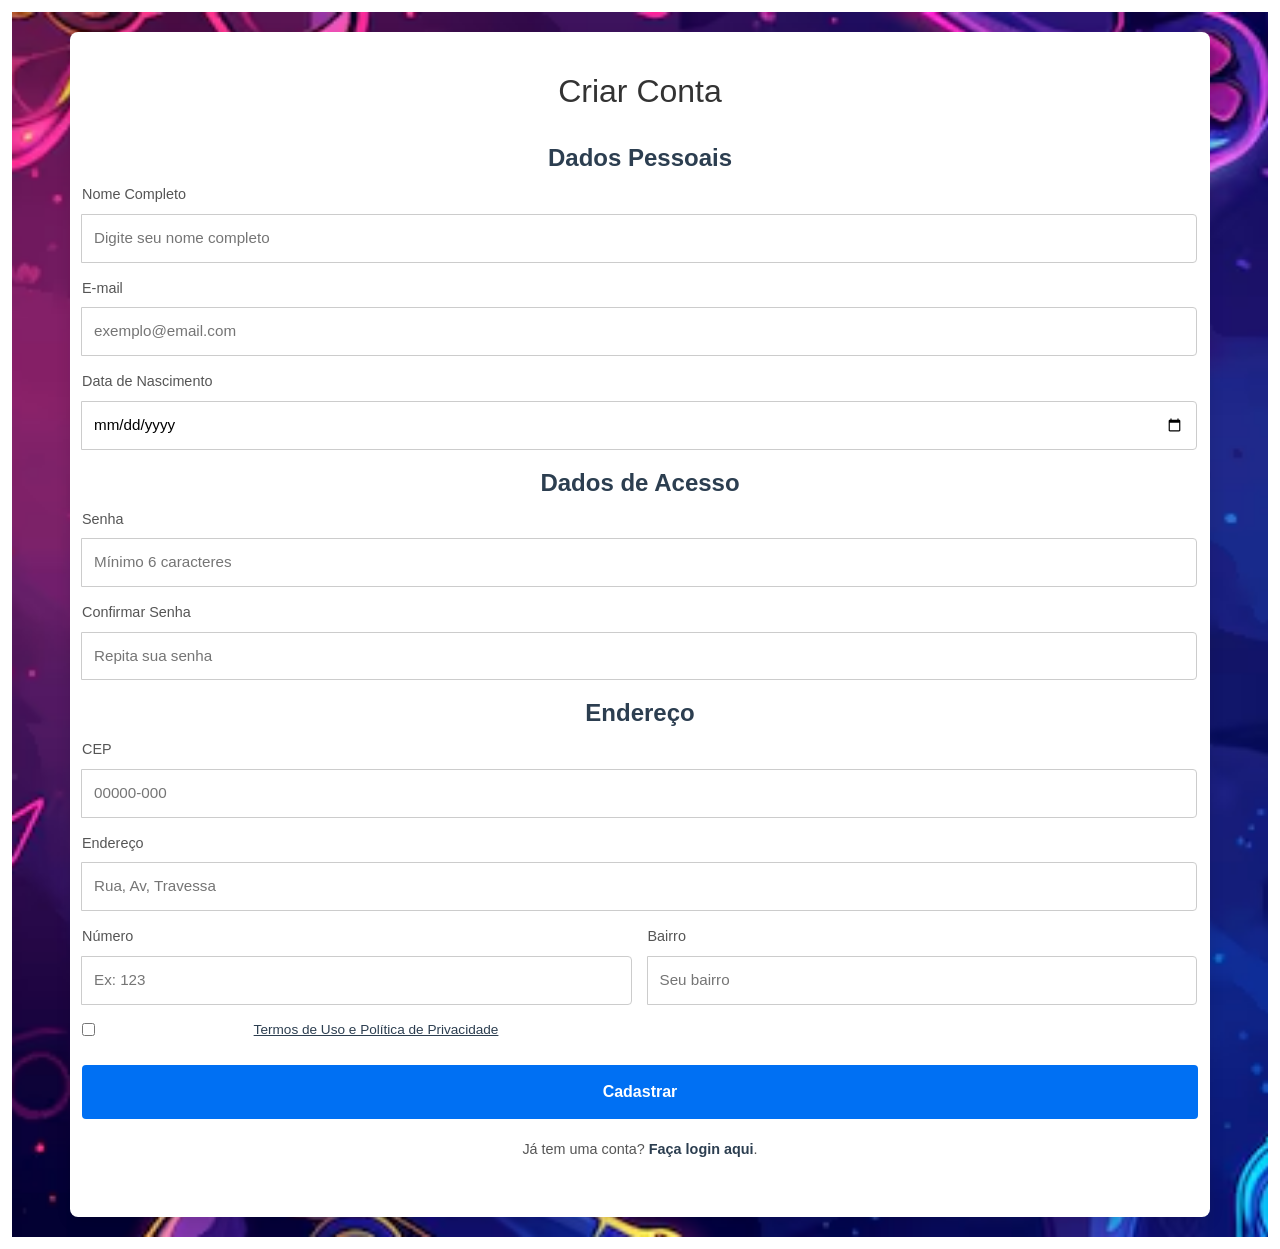
==== cadastro01/cadastro01.html @ 129ccd4c "Add files via upload" ====
<!DOCTYPE html>
<html lang="pt-br">

<head>
    <meta charset="UTF-8">
    <meta name="viewport" content="width=device-width, initial-scale=1.0">
    <title>Cadastro</title>
    <link rel="stylesheet" href="./cadastro01.css">
    <link rel="stylesheet" href="../global.css">

    <link href="https://cdn.jsdelivr.net/npm/bootstrap@5.3.8/dist/css/bootstrap.min.css" rel="stylesheet"
        integrity="sha384-sRIl4kxILFvY47J16cr9ZwB07vP4J8+LH7qKQnuqkuIAvNWLzeN8tE5YBujZqJLB" crossorigin="anonymous">
</head>

<body>



    <body>

        <div class="img-banner">

            <div class="container">
                <form class="form-cadastro" action="#" method="get">


                    <h2>Criar Conta</h2>

                    <!-- Dados Pessoais -->
                    <fieldset>
                        <legend>Dados Pessoais</legend>
                        <div class="input-group">
                            <label for="nome">Nome Completo</label>
                            <input type="text" id="nome" name="nome" placeholder="Digite seu nome completo" required>
                        </div>

                        <div class="input-group">
                            <label for="email">E-mail</label>
                            <input type="email" id="email" name="email" placeholder="exemplo@email.com" required>
                        </div>

                        <div class="input-group">
                            <label for="nascimento">Data de Nascimento</label>
                            <input type="date" id="nascimento" name="nascimento" required>
                        </div>
                    </fieldset>

                    <!-- Dados de Acesso -->
                    <fieldset>
                        <legend>Dados de Acesso</legend>
                        <div class="input-group">
                            <label for="senha">Senha</label>
                            <input type="password" id="senha" name="senha" placeholder="Mínimo 6 caracteres" required>
                        </div>

                        <div class="input-group">
                            <label for="confirmar-senha">Confirmar Senha</label>
                            <input type="password" id="confirmar-senha" name="confirmar-senha"
                                placeholder="Repita sua senha" required>
                        </div>
                    </fieldset>

                    <!-- Endereço -->
                    <fieldset>
                        <legend>Endereço</legend>
                        <div class="input-group">
                            <label for="cep">CEP</label>
                            <input type="text" id="cep" name="cep" placeholder="00000-000" required>
                        </div>

                        <div class="input-group">
                            <label for="endereco">Endereço</label>
                            <input type="text" id="endereco" name="endereco" placeholder="Rua, Av, Travessa" required>
                        </div>

                        <div class="input-row">
                            <div class="input-group">
                                <label for="numero">Número</label>
                                <input type="text" id="numero" name="numero" placeholder="Ex: 123" required>
                            </div>
                            <div class="input-group">
                                <label for="bairro">Bairro</label>
                                <input type="text" id="bairro" name="bairro" placeholder="Seu bairro" required>
                            </div>
                        </div>
                    </fieldset>

                    <!-- Termos e Botão -->
                    <div class="termos">
                        <input type="checkbox" id="termos" name="termos" required>
                        <label for="termos">Eu li e concordo com os <a href="#" target="_blank">Termos de Uso e Política
                                de
                                Privacidade</a>.</label>
                    </div>

                    <a href="../index.html" class="btn-cadastrar"
                        style="text-align: center; display: block; text-decoration: none;">Cadastrar</a>

                    <p class="login-link">Já tem uma conta? <a href="../login01/login01.html">Faça login aqui</a>.</p>
                </form>
            </div>
        </div>
    </body>



</body>
---- cadastro01/cadastro01.css ----
* {
    margin: 0;
    padding: 0;
    box-sizing: border-box;
    font-family: 'Segoe UI', Tahoma, Geneva, Verdana, sans-serif;
}

body {
    background-color: #f4f7f6;
    display: flex;
    justify-content: center;
    align-items: center;
    min-height: 100vh;
    padding: 20px;
}

.container {
    background-color: #ffffff;
    width: 100%;
    max-width: 550px;
    padding: 40px;
    border-radius: 8px;
    box-shadow: 0 4px 15px rgba(0, 0, 0, 0.1);
}

.img-banner {
    width: 100%;
    height: 100%;

    /* PARA TRABALHAR */
    /* Imagem de fundo */
    background-image: url(../imagens/fundo.avif);
    /* Responsividade */
    background-size: cover;
    background-position: center;
    background-repeat: no-repeat;

    /* Centralização do conteúdo */
    display: flex;
    justify-content: center;
    align-items: center;

    color: white;
    text-align: center;
    padding: 20px;
}

.form-cadastro h2 {
    text-align: center;
    color: #333;
    margin-bottom: 30px;
}

fieldset {
    border: none;
    border-bottom: 1px solid #eee;
    margin-bottom: 25px;
    padding-bottom: 15px;
}

legend {
    font-size: 1.1rem;
    font-weight: 600;
    color: #2c3e50;
    margin-bottom: 15px;
}

.input-group {
    margin-bottom: 15px;
}

header {
    display: flex;
    justify-content: center;
    margin-bottom: 8px;
}

.input-group label {
    display: block;
    margin-bottom: 8px;
    color: #555;
    font-size: 0.9rem;
}

.input-group input {
    width: 100%;
    padding: 12px;
    border: 1px solid #ccc;
    border-radius: 4px;
    font-size: 0.95rem;
    transition: border-color 0.3s;
}

.input-group input:focus {
    border-color: #2c3e50;
    outline: none;
}

.input-row {
    display: flex;
    gap: 15px;
}

.input-row .input-group {
    flex: 1;
}

.termos {
    display: flex;
    align-items: center;
    gap: 10px;
    margin-bottom: 25px;
    font-size: 0.85rem;
}

.termos a {
    color: #2c3e50;
    text-decoration: underline;
}

.btn-cadastrar {
    width: 100%;
    background-color: #0070f3;
    color: #fff;
    border: none;
    padding: 15px;
    font-size: 1rem;
    font-weight: 600;
    border-radius: 4px;
    cursor: pointer;
    transition: background-color 0.3s;
}

.btn-cadastrar:hover {
    background-color: #1a252f;
}

.login-link {
    text-align: center;
    margin-top: 20px;
    font-size: 0.9rem;
    color: #555;
}

.login-link a {
    color: #2c3e50;
    font-weight: 600;
    text-decoration: none;
}

/* Responsivo */
@media (max-width: 480px) {
    .container {
        padding: 25px;
    }

    .input-row {
        flex-direction: column;
        gap: 0;
    }
}
---- global.css ----
* {
    margin: 0;
    box-sizing: border-box;
    font-family: Verdana, Geneva, Tahoma, sans-serif
}

body {
    background-color: #FAF9F9;
    gap: 12px;
    padding: 12px;
    border-radius: 5px;
}

#nav-principal {
    border-radius: 5px;
    margin-bottom: 5px;
    border: solid 0.5px rgb(234, 216, 255);
    backdrop-filter: blur(12px);
    -webkit-backdrop-filter: blur(12px);
}

header {
    display: flex;
}

td {
    color: white;
}

h1 {
    font-family: fantasy;
    padding: 5px;
    border-radius: 12px;
    box-shadow: 1px 1px 5px rgb(139, 46, 245);
    font-size: xx-large;
    margin-bottom: 30px;
    color: rgb(19, 1, 1);
    -webkit-text-stroke: 0.5px white;
}


custom-footer {
    position: relative;
    background-color: #ffffff;
    /* Borda ultra fina com degradê azul neon simetrizando o efeito de vidro */
    border-top: 1px solid rgba(13, 110, 253, 0.4); 
    /* Sombra suave azulada para dar profundidade e o brilho do vidro refletido */
    box-shadow: 0 -4px 20px rgba(13, 110, 253, 0.08); 
}

/* Linha divisória interna sutil */
.style-hr {
    opacity: 0.15;
}

/* Comportamento dos links */
.custom-footer .hover-link {
    transition: color 0.2s ease-in-out;
}

.custom-footer .hover-link:hover {
    color: #0d6efd !important; /* Destaca em azul ao passar o mouse */
}

/* Ajuste da imagem decorativa anterior */
#img-nav {
    margin-bottom: 20px;
    max-width: 100%;
    height: auto;
}
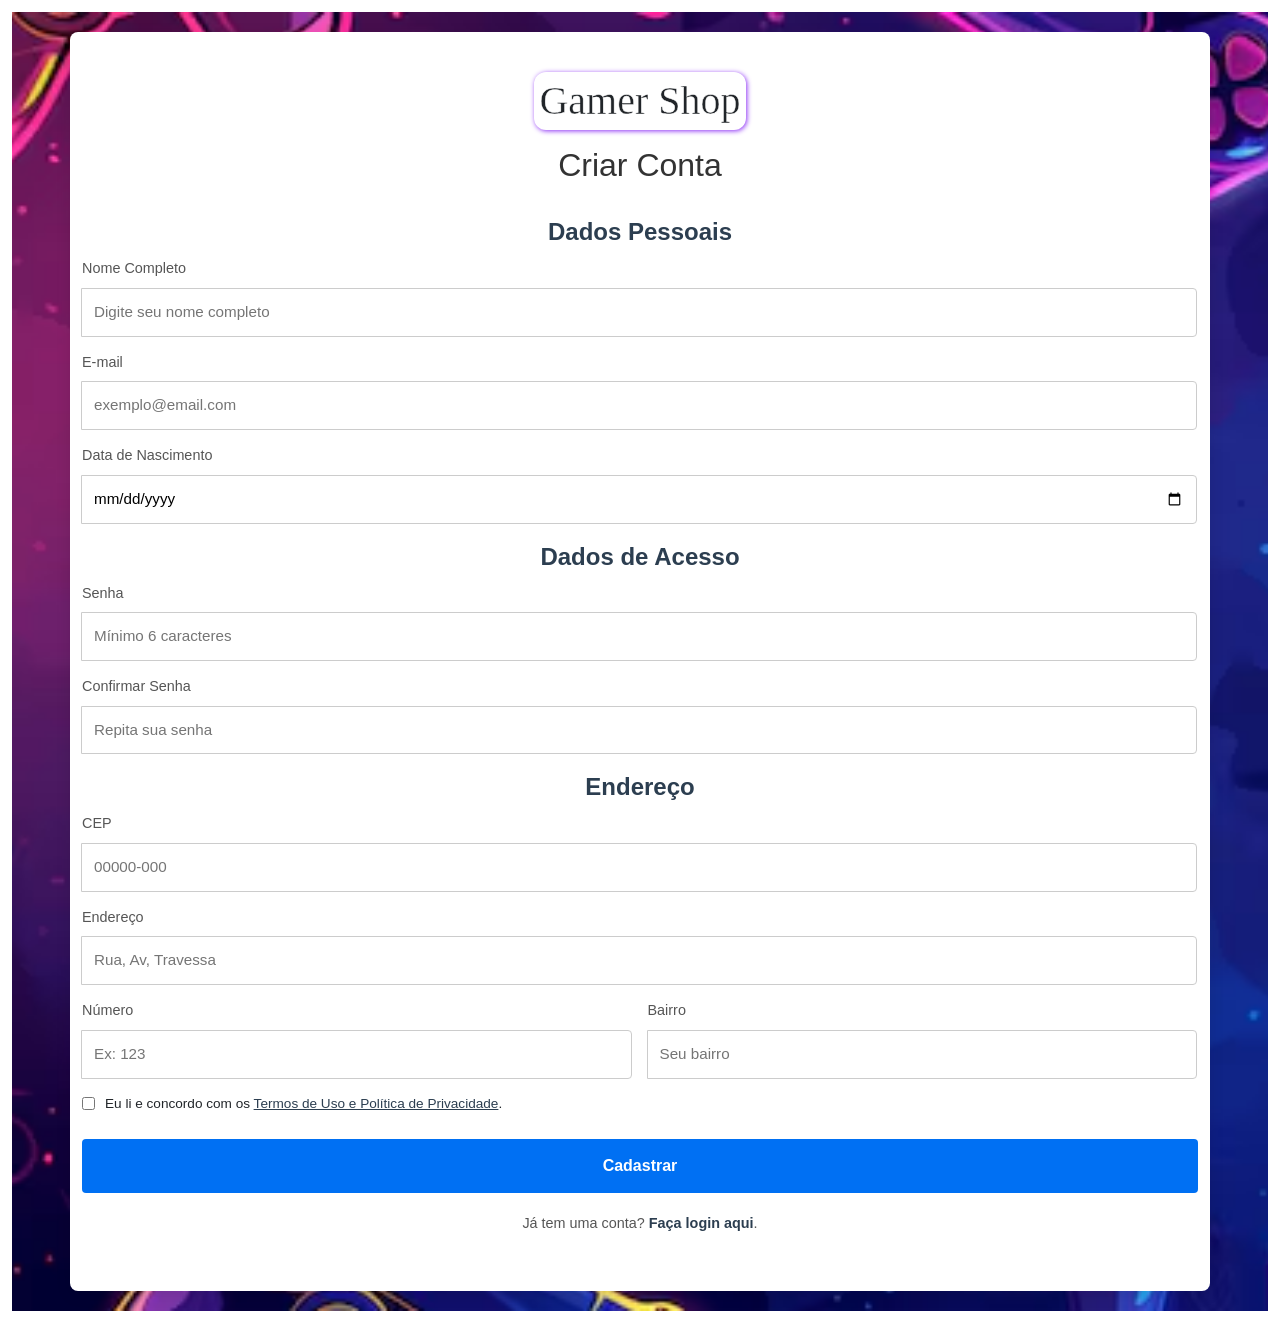
==== commit 383da785: "Add files via upload" ====
--- a/cadastro01/cadastro01.html
+++ b/cadastro01/cadastro01.html
@@ -21,7 +21,15 @@
         <div class="img-banner">
 
             <div class="container">
+
+                <header>
+                        <h1>
+                            Gamer Shop
+                        </h1>
+                    </header>
                 <form class="form-cadastro" action="#" method="get">
+
+                    
 
 
                     <h2>Criar Conta</h2>
--- a/cadastro01/cadastro01.css
+++ b/cadastro01/cadastro01.css
@@ -23,6 +23,22 @@
     box-shadow: 0 4px 15px rgba(0, 0, 0, 0.1);
 }
 
+h1 {
+    font-family: fantasy;
+    padding: 5px;
+    border-radius: 12px;
+    box-shadow: 1px 1px 5px rgb(139, 46, 245);
+    font-size: xx-large;
+    margin-bottom: 30px;
+    color: rgb(19, 1, 1);
+    -webkit-text-stroke: 0.5px white;
+}
+
+header {
+    display: flex;
+    justify-content: center;
+}
+
 .img-banner {
     width: 100%;
     height: 100%;
@@ -40,7 +56,7 @@
     justify-content: center;
     align-items: center;
 
-    color: white;
+
     text-align: center;
     padding: 20px;
 }
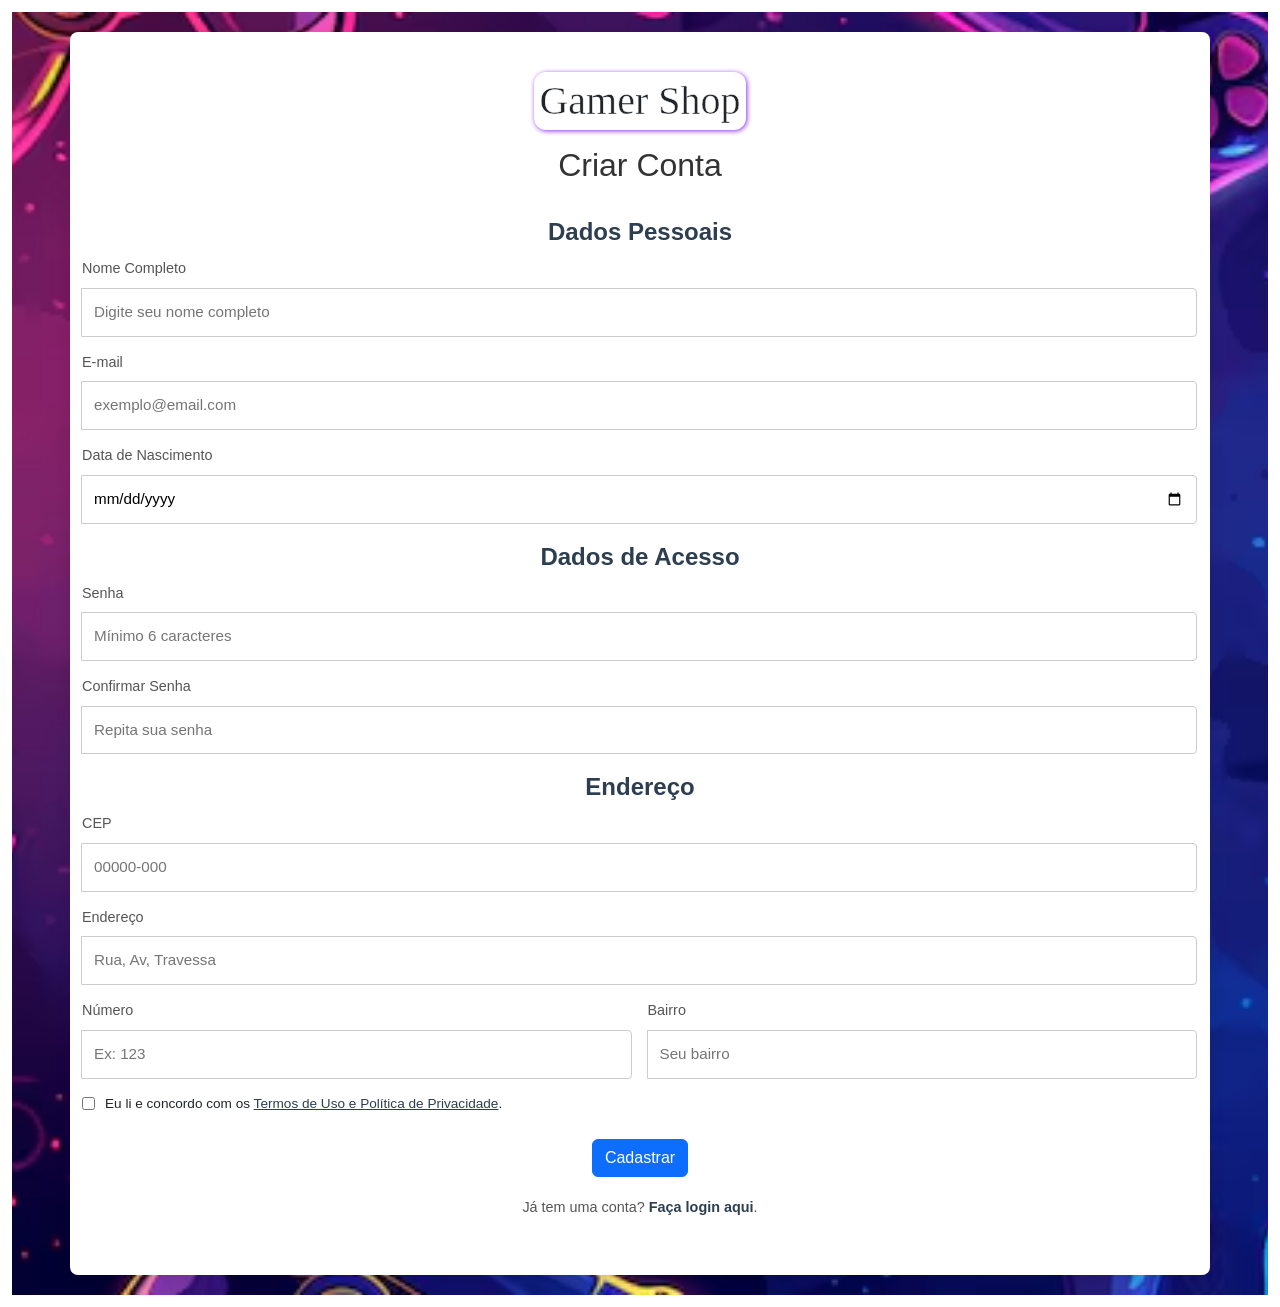
==== commit c2230afc: "Add files via upload" ====
--- a/cadastro01/cadastro01.html
+++ b/cadastro01/cadastro01.html
@@ -12,104 +12,108 @@
         integrity="sha384-sRIl4kxILFvY47J16cr9ZwB07vP4J8+LH7qKQnuqkuIAvNWLzeN8tE5YBujZqJLB" crossorigin="anonymous">
 </head>
 
+
+
+
+
 <body>
 
 
+    <div class="img-banner">
 
-    <body>
+        <div class="container">
 
-        <div class="img-banner">
-
-            <div class="container">
-
-                <header>
-                        <h1>
-                            Gamer Shop
-                        </h1>
-                    </header>
-                <form class="form-cadastro" action="#" method="get">
-
-                    
-
-
-                    <h2>Criar Conta</h2>
-
-                    <!-- Dados Pessoais -->
-                    <fieldset>
-                        <legend>Dados Pessoais</legend>
-                        <div class="input-group">
-                            <label for="nome">Nome Completo</label>
-                            <input type="text" id="nome" name="nome" placeholder="Digite seu nome completo" required>
-                        </div>
-
-                        <div class="input-group">
-                            <label for="email">E-mail</label>
-                            <input type="email" id="email" name="email" placeholder="exemplo@email.com" required>
-                        </div>
-
-                        <div class="input-group">
-                            <label for="nascimento">Data de Nascimento</label>
-                            <input type="date" id="nascimento" name="nascimento" required>
-                        </div>
-                    </fieldset>
-
-                    <!-- Dados de Acesso -->
-                    <fieldset>
-                        <legend>Dados de Acesso</legend>
-                        <div class="input-group">
-                            <label for="senha">Senha</label>
-                            <input type="password" id="senha" name="senha" placeholder="Mínimo 6 caracteres" required>
-                        </div>
-
-                        <div class="input-group">
-                            <label for="confirmar-senha">Confirmar Senha</label>
-                            <input type="password" id="confirmar-senha" name="confirmar-senha"
-                                placeholder="Repita sua senha" required>
-                        </div>
-                    </fieldset>
-
-                    <!-- Endereço -->
-                    <fieldset>
-                        <legend>Endereço</legend>
-                        <div class="input-group">
-                            <label for="cep">CEP</label>
-                            <input type="text" id="cep" name="cep" placeholder="00000-000" required>
-                        </div>
-
-                        <div class="input-group">
-                            <label for="endereco">Endereço</label>
-                            <input type="text" id="endereco" name="endereco" placeholder="Rua, Av, Travessa" required>
-                        </div>
-
-                        <div class="input-row">
-                            <div class="input-group">
-                                <label for="numero">Número</label>
-                                <input type="text" id="numero" name="numero" placeholder="Ex: 123" required>
-                            </div>
-                            <div class="input-group">
-                                <label for="bairro">Bairro</label>
-                                <input type="text" id="bairro" name="bairro" placeholder="Seu bairro" required>
-                            </div>
-                        </div>
-                    </fieldset>
-
-                    <!-- Termos e Botão -->
-                    <div class="termos">
-                        <input type="checkbox" id="termos" name="termos" required>
-                        <label for="termos">Eu li e concordo com os <a href="#" target="_blank">Termos de Uso e Política
-                                de
-                                Privacidade</a>.</label>
-                    </div>
-
-                    <a href="../index.html" class="btn-cadastrar"
-                        style="text-align: center; display: block; text-decoration: none;">Cadastrar</a>
-
-                    <p class="login-link">Já tem uma conta? <a href="../login01/login01.html">Faça login aqui</a>.</p>
-                </form>
-            </div>
-        </div>
-    </body>
+            <header>
+                <h1>
+                    Gamer Shop
+                </h1>
+            </header>
+            <form class="form-cadastro" action="#" method="get" onsubmit="realizarCadastro(event)">
 
 
 
-</body>+
+                <h2>Criar Conta</h2>
+
+                <!-- Dados Pessoais -->
+                <fieldset>
+                    <legend>Dados Pessoais</legend>
+                    <div class=" input-group">
+                        <label>Nome Completo</label>
+                        <input type="text" id="nome1" name="nome" placeholder="Digite seu nome completo" required>
+                    </div>
+
+                    <div class="input-group">
+                        <label>E-mail</label>
+                        <input type="email" id="email1" name="email" placeholder="exemplo@email.com" required>
+                    </div>
+
+                    <div class="input-group">
+                        <label>Data de Nascimento</label>
+                        <input type="date" id="nascimento1" name="nascimento" required>
+                    </div>
+                </fieldset>
+
+                <!-- Dados de Acesso -->
+                <fieldset>
+                    <legend>Dados de Acesso</legend>
+                    <div class="input-group">
+                        <label>Senha</label>
+                        <input type="password" id="senha1" name="senha" placeholder="Mínimo 6 caracteres" required>
+                    </div>
+
+                    <div class="input-group">
+                        <label for="confirmar-senha">Confirmar Senha</label>
+                        <input type="password" id="confirmar-senha1" name="confirmar-senha"
+                            placeholder="Repita sua senha" required>
+                    </div>
+                </fieldset>
+
+                <!-- Endereço -->
+                <fieldset>
+                    <legend>Endereço</legend>
+                    <div class="input-group">
+                        <label>CEP</label>
+                        <input type="text" id="cep1" name="cep" placeholder="00000-000" required>
+                    </div>
+
+                    <div class="input-group">
+                        <label for="endereco">Endereço</label>
+                        <input type="text" id="endereco1" name="endereco" placeholder="Rua, Av, Travessa" required>
+                    </div>
+
+                    <div class="input-row">
+                        <div class="input-group">
+                            <label>Número</label>
+                            <input type="text" id="numero1" name="numero" placeholder="Ex: 123" required>
+                        </div>
+                        <div class="input-group">
+                            <label for="bairro">Bairro</label>
+                            <input type="text" id="bairro1" name="bairro" placeholder="Seu bairro" required>
+                        </div>
+                    </div>
+                </fieldset>
+
+                <!-- Termos e Botão -->
+                <div class="termos">
+                    <input type="checkbox" id="termos1" name="termos" required>
+                    <label>Eu li e concordo com os <a href="#" target="_blank">Termos de Uso e Política
+                            de
+                            Privacidade</a>.</label>
+                </div>
+
+                <button type="submit" class="btn btn-primary"> Cadastrar</button>
+
+                <p class="login-link">Já tem uma conta? <a href="../login01/login01.html">Faça login aqui</a>.</p>
+            </form>
+        </div>
+    </div>
+    <script src="https://cdn.jsdelivr.net/npm/bootstrap@5.3.8/dist/js/bootstrap.bundle.min.js"
+        integrity="sha384-FKyoEForCGlyvwx9Hj09JcYn3nv7wiPVlz7YYwJrWVcXK/BmnVDxM+D2scQbITxI"
+        crossorigin="anonymous"></script>
+
+    <script src="./cadastro.js"></script>
+
+</body>
+
+</html>
